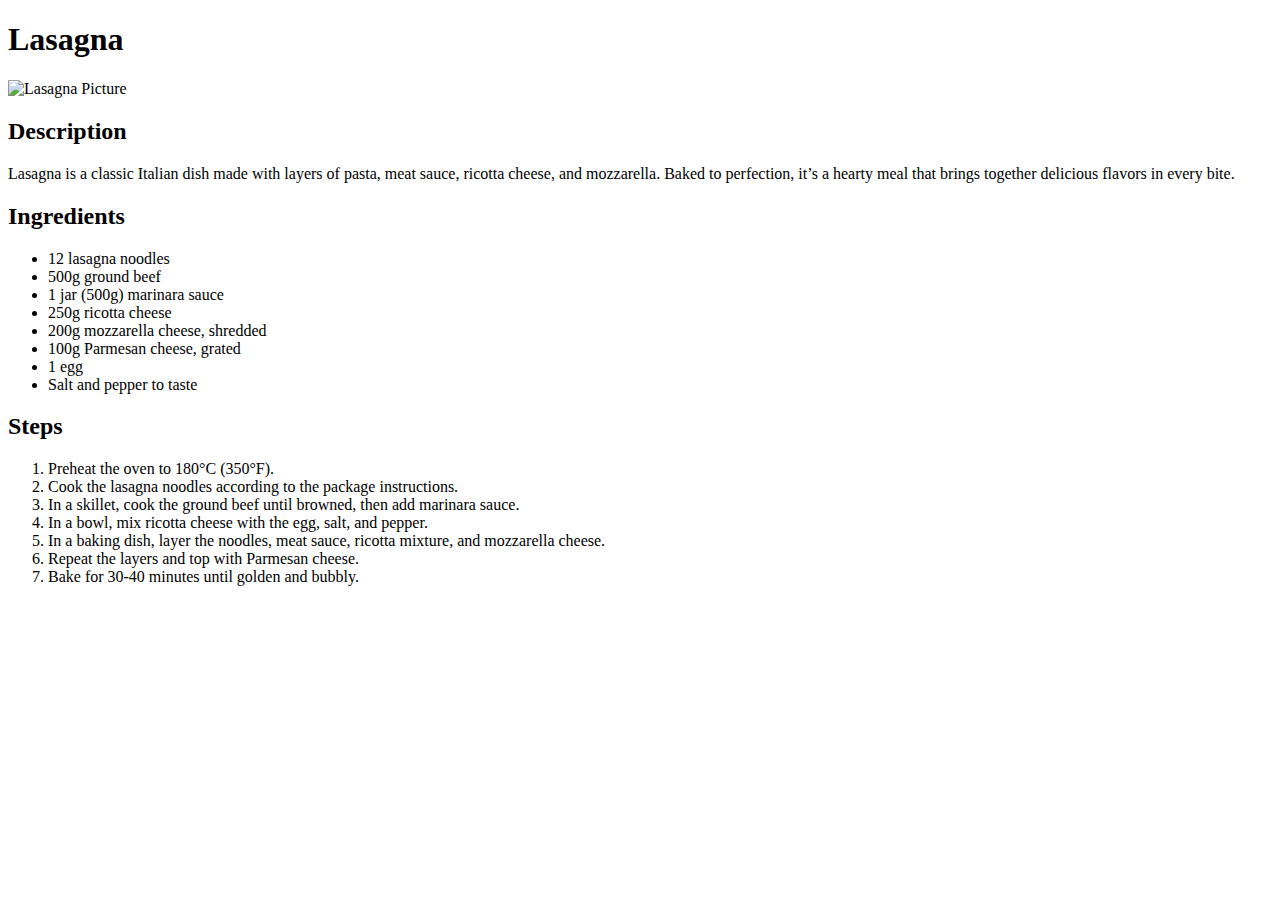
==== recipes/lasagna.html @ 83697451 "fix: Add three recipes and complete the task" ====
<!DOCTYPE html>
<html lang="en">

<head>
    <meta charset="UTF-8">
    <meta name="viewport" content="width=device-width, initial-scale=1.0">
    <title>Document</title>
</head>

<body>
    <h1>Lasagna</h1>
    <img src="https://www.allrecipes.com/thmb/PZy4A0Hzw54A2TOaVadF5na0uik=/750x0/filters:no_upscale():max_bytes(150000):strip_icc():format(webp)/23600-worlds-best-lasagna-DDMFS-step-12-1164-f66803089cf547bf8470f06943bdc8c4.jpg"
        alt="Lasagna Picture" width="480" height="">

        <h2>Description</h2>
        <p>Lasagna is a classic Italian dish made with layers of pasta, meat sauce, ricotta cheese, and
            mozzarella. Baked to perfection, it’s a hearty meal that brings together delicious flavors in
            every bite.</p>
        
        <h2>Ingredients</h2>
        <ul>
            <li>12 lasagna noodles</li>
            <li>500g ground beef</li>
            <li>1 jar (500g) marinara sauce</li>
            <li>250g ricotta cheese</li>
            <li>200g mozzarella cheese, shredded</li>
            <li>100g Parmesan cheese, grated</li>
            <li>1 egg</li>
            <li>Salt and pepper to taste</li>
        </ul>
        
        <h2>Steps</h2>
        <ol>
            <li>Preheat the oven to 180°C (350°F).</li>
            <li>Cook the lasagna noodles according to the package instructions.</li>
            <li>In a skillet, cook the ground beef until browned, then add marinara sauce.</li>
            <li>In a bowl, mix ricotta cheese with the egg, salt, and pepper.</li>
            <li>In a baking dish, layer the noodles, meat sauce, ricotta mixture, and mozzarella cheese.
            </li>
            <li>Repeat the layers and top with Parmesan cheese.</li>
            <li>Bake for 30-40 minutes until golden and bubbly.</li>
        </ol>

</body>

</html>
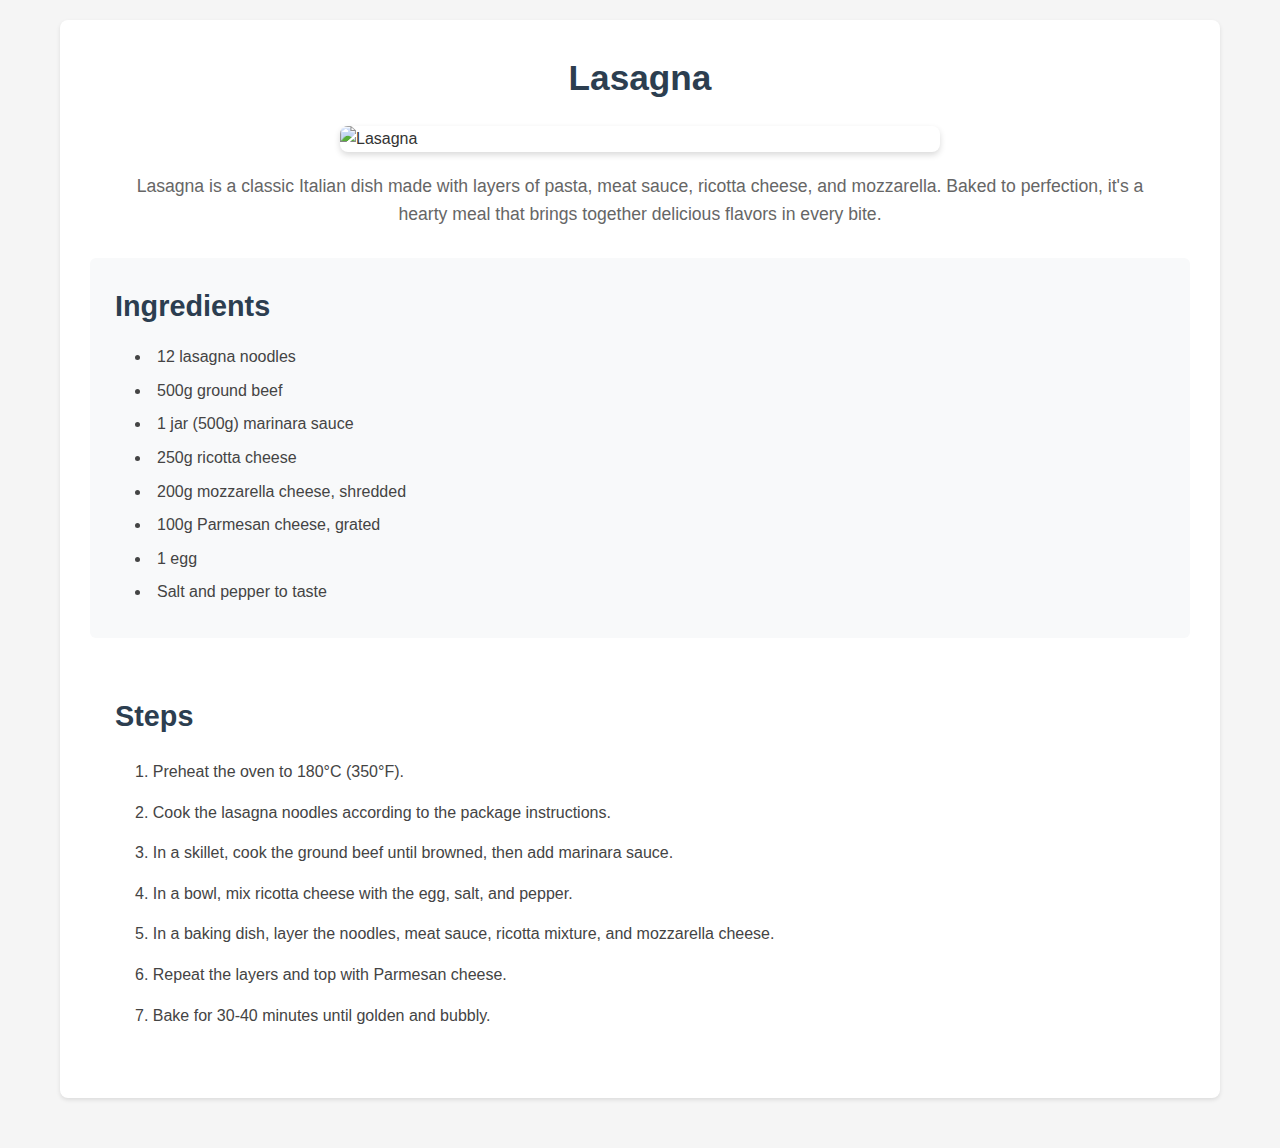
==== commit de58b800: "Add css" ====
--- a/recipes/lasagna.html
+++ b/recipes/lasagna.html
@@ -4,43 +4,51 @@
 <head>
     <meta charset="UTF-8">
     <meta name="viewport" content="width=device-width, initial-scale=1.0">
-    <title>Document</title>
+    <title>Lasagna Recipe</title>
+    <link rel="stylesheet" href="../style.css">
 </head>
 
 <body>
-    <h1>Lasagna</h1>
-    <img src="https://www.allrecipes.com/thmb/PZy4A0Hzw54A2TOaVadF5na0uik=/750x0/filters:no_upscale():max_bytes(150000):strip_icc():format(webp)/23600-worlds-best-lasagna-DDMFS-step-12-1164-f66803089cf547bf8470f06943bdc8c4.jpg"
-        alt="Lasagna Picture" width="480" height="">
+    <article class="recipe-card">
+        <h1>Lasagna</h1>
+        <img src="https://www.allrecipes.com/thmb/PZy4A0Hzw54A2TOaVadF5na0uik=/750x0/filters:no_upscale():max_bytes(150000):strip_icc():format(webp)/23600-worlds-best-lasagna-DDMFS-step-12-1164-f66803089cf547bf8470f06943bdc8c4.jpg"
+            alt="Lasagna" class="recipe-image">
 
-        <h2>Description</h2>
-        <p>Lasagna is a classic Italian dish made with layers of pasta, meat sauce, ricotta cheese, and
-            mozzarella. Baked to perfection, it’s a hearty meal that brings together delicious flavors in
-            every bite.</p>
-        
-        <h2>Ingredients</h2>
-        <ul>
-            <li>12 lasagna noodles</li>
-            <li>500g ground beef</li>
-            <li>1 jar (500g) marinara sauce</li>
-            <li>250g ricotta cheese</li>
-            <li>200g mozzarella cheese, shredded</li>
-            <li>100g Parmesan cheese, grated</li>
-            <li>1 egg</li>
-            <li>Salt and pepper to taste</li>
-        </ul>
-        
-        <h2>Steps</h2>
-        <ol>
-            <li>Preheat the oven to 180°C (350°F).</li>
-            <li>Cook the lasagna noodles according to the package instructions.</li>
-            <li>In a skillet, cook the ground beef until browned, then add marinara sauce.</li>
-            <li>In a bowl, mix ricotta cheese with the egg, salt, and pepper.</li>
-            <li>In a baking dish, layer the noodles, meat sauce, ricotta mixture, and mozzarella cheese.
-            </li>
-            <li>Repeat the layers and top with Parmesan cheese.</li>
-            <li>Bake for 30-40 minutes until golden and bubbly.</li>
-        </ol>
+        <div class="recipe-description">
+            Lasagna is a classic Italian dish made with layers of pasta, meat sauce, ricotta cheese,
+            and mozzarella.
+            Baked to perfection, it's a hearty meal that brings together delicious flavors in every
+            bite.
+        </div>
 
+        <section class="ingredients-section">
+            <h2>Ingredients</h2>
+            <ul class="ingredients-list">
+                <li>12 lasagna noodles</li>
+                <li>500g ground beef</li>
+                <li>1 jar (500g) marinara sauce</li>
+                <li>250g ricotta cheese</li>
+                <li>200g mozzarella cheese, shredded</li>
+                <li>100g Parmesan cheese, grated</li>
+                <li>1 egg</li>
+                <li>Salt and pepper to taste</li>
+            </ul>
+        </section>
+
+        <section class="steps-section">
+            <h2>Steps</h2>
+            <ol class="steps-list">
+                <li>Preheat the oven to 180°C (350°F).</li>
+                <li>Cook the lasagna noodles according to the package instructions.</li>
+                <li>In a skillet, cook the ground beef until browned, then add marinara sauce.</li>
+                <li>In a bowl, mix ricotta cheese with the egg, salt, and pepper.</li>
+                <li>In a baking dish, layer the noodles, meat sauce, ricotta mixture, and mozzarella
+                    cheese.</li>
+                <li>Repeat the layers and top with Parmesan cheese.</li>
+                <li>Bake for 30-40 minutes until golden and bubbly.</li>
+            </ol>
+        </section>
+    </article>
 </body>
 
 </html>--- a/style.css
+++ b/style.css
@@ -0,0 +1,158 @@
+/* Global styles */
+* {
+    margin: 0;
+    padding: 0;
+    box-sizing: border-box;
+    font-family: 'Helvetica Neue', Arial, sans-serif;
+}
+
+body {
+    line-height: 1.6;
+    color: #333;
+    max-width: 1200px;
+    margin: 0 auto;
+    padding: 20px;
+    background-color: #f5f5f5;
+}
+
+/* Header styles */
+.header {
+    text-align: center;
+    padding: 40px 0;
+    background-color: #fff;
+    border-radius: 8px;
+    margin-bottom: 30px;
+    box-shadow: 0 2px 4px rgba(0, 0, 0, 0.1);
+}
+
+.header h1 {
+    font-size: 2.5em;
+    color: #2c3e50;
+    margin-bottom: 20px;
+}
+
+/* Recipe card styles */
+.recipe-card {
+    background-color: #fff;
+    border-radius: 8px;
+    padding: 30px;
+    margin-bottom: 30px;
+    box-shadow: 0 2px 4px rgba(0, 0, 0, 0.1);
+}
+
+.recipe-card h1 {
+    font-size: 2.2em;
+    color: #2c3e50;
+    margin-bottom: 20px;
+    text-align: center;
+}
+
+.recipe-image {
+    width: 100%;
+    max-width: 600px;
+    height: auto;
+    border-radius: 8px;
+    margin: 20px auto;
+    display: block;
+    box-shadow: 0 3px 6px rgba(0, 0, 0, 0.15);
+}
+
+.recipe-description {
+    font-size: 1.1em;
+    color: #666;
+    margin-bottom: 30px;
+    text-align: center;
+    padding: 0 20px;
+}
+
+/* Ingredients section */
+.ingredients-section {
+    background-color: #f8f9fa;
+    padding: 25px;
+    border-radius: 6px;
+    margin-bottom: 30px;
+}
+
+.ingredients-section h2 {
+    color: #2c3e50;
+    margin-bottom: 15px;
+    font-size: 1.8em;
+}
+
+.ingredients-list {
+    list-style-position: inside;
+    padding-left: 20px;
+}
+
+.ingredients-list li {
+    margin-bottom: 8px;
+    color: #444;
+}
+
+/* Steps section */
+.steps-section {
+    padding: 25px;
+}
+
+.steps-section h2 {
+    color: #2c3e50;
+    margin-bottom: 20px;
+    font-size: 1.8em;
+}
+
+.steps-list {
+    list-style-position: inside;
+    padding-left: 20px;
+}
+
+.steps-list li {
+    margin-bottom: 15px;
+    color: #444;
+}
+
+/* Recipe index page */
+.recipe-index {
+    list-style: none;
+    padding: 20px;
+    display: grid;
+    grid-template-columns: repeat(auto-fit, minmax(300px, 1fr));
+    gap: 20px;
+}
+
+.recipe-link {
+    display: block;
+    padding: 20px;
+    background-color: #fff;
+    border-radius: 8px;
+    text-decoration: none;
+    color: #2c3e50;
+    font-size: 1.2em;
+    text-align: center;
+    transition: transform 0.2s, box-shadow 0.2s;
+    box-shadow: 0 2px 4px rgba(0, 0, 0, 0.1);
+}
+
+.recipe-link:hover {
+    transform: translateY(-3px);
+    box-shadow: 0 4px 8px rgba(0, 0, 0, 0.15);
+}
+
+/* Responsive design */
+@media (max-width: 768px) {
+    body {
+        padding: 10px;
+    }
+
+    .recipe-card {
+        padding: 20px;
+    }
+
+    .recipe-card h1 {
+        font-size: 1.8em;
+    }
+
+    .ingredients-section,
+    .steps-section {
+        padding: 15px;
+    }
+}